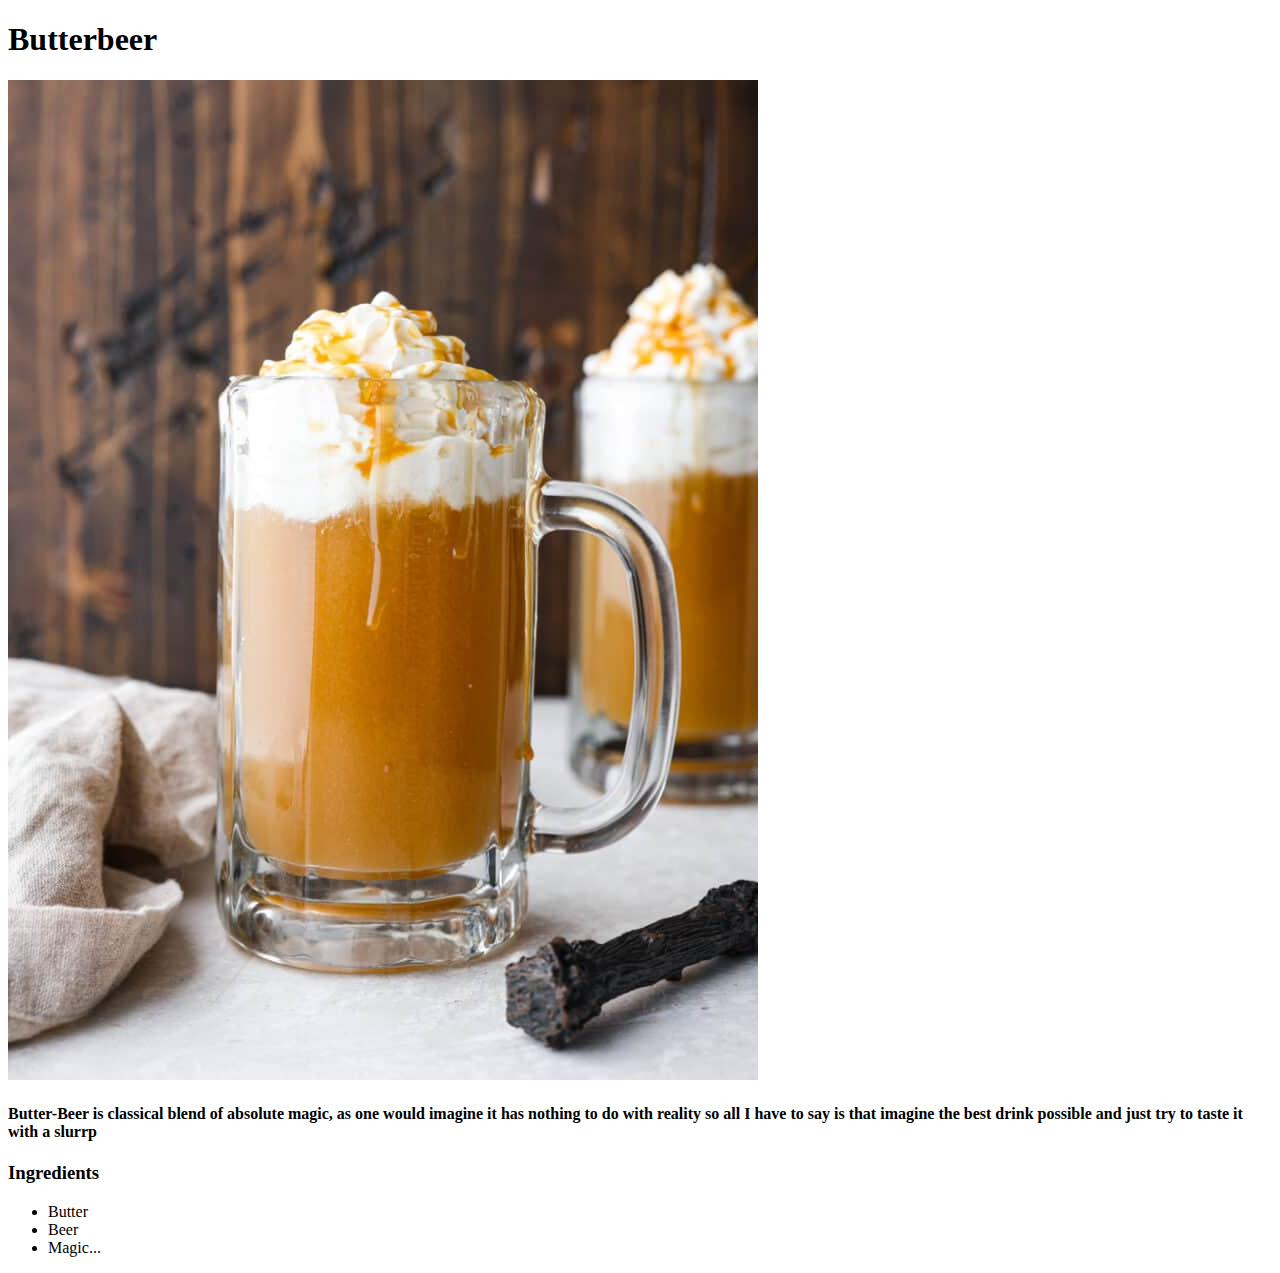
==== recipes/butterbeer.html @ a71c1697 "Initial Commit | Creating 4 html pages namely butterbeer, doracake, lasagna, tuntunmosiladoo Added b" ====
<!DOCTYPE html>
<html lang="en">
<head>
    <meta charset="UTF-8">
    <meta name="viewport" content="width=device-width, initial-scale=1.0">
    <title>Document</title>
</head>
<body>
    <h1>Butterbeer</h1>
    <img src="./butterbeer.jpg">
    <p><h4>Butter-Beer is classical blend of absolute magic,
         as one would imagine it has nothing to do with reality so all I have to say is that imagine the best drink possible and just try to taste it with a slurrp</h4>
    </p>
    <h3>Ingredients</h3>
    <ul>
        <li>Butter</li>
        <li>Beer</li>
        <li>Magic...</li>
    </ul>    
</body>
</html>
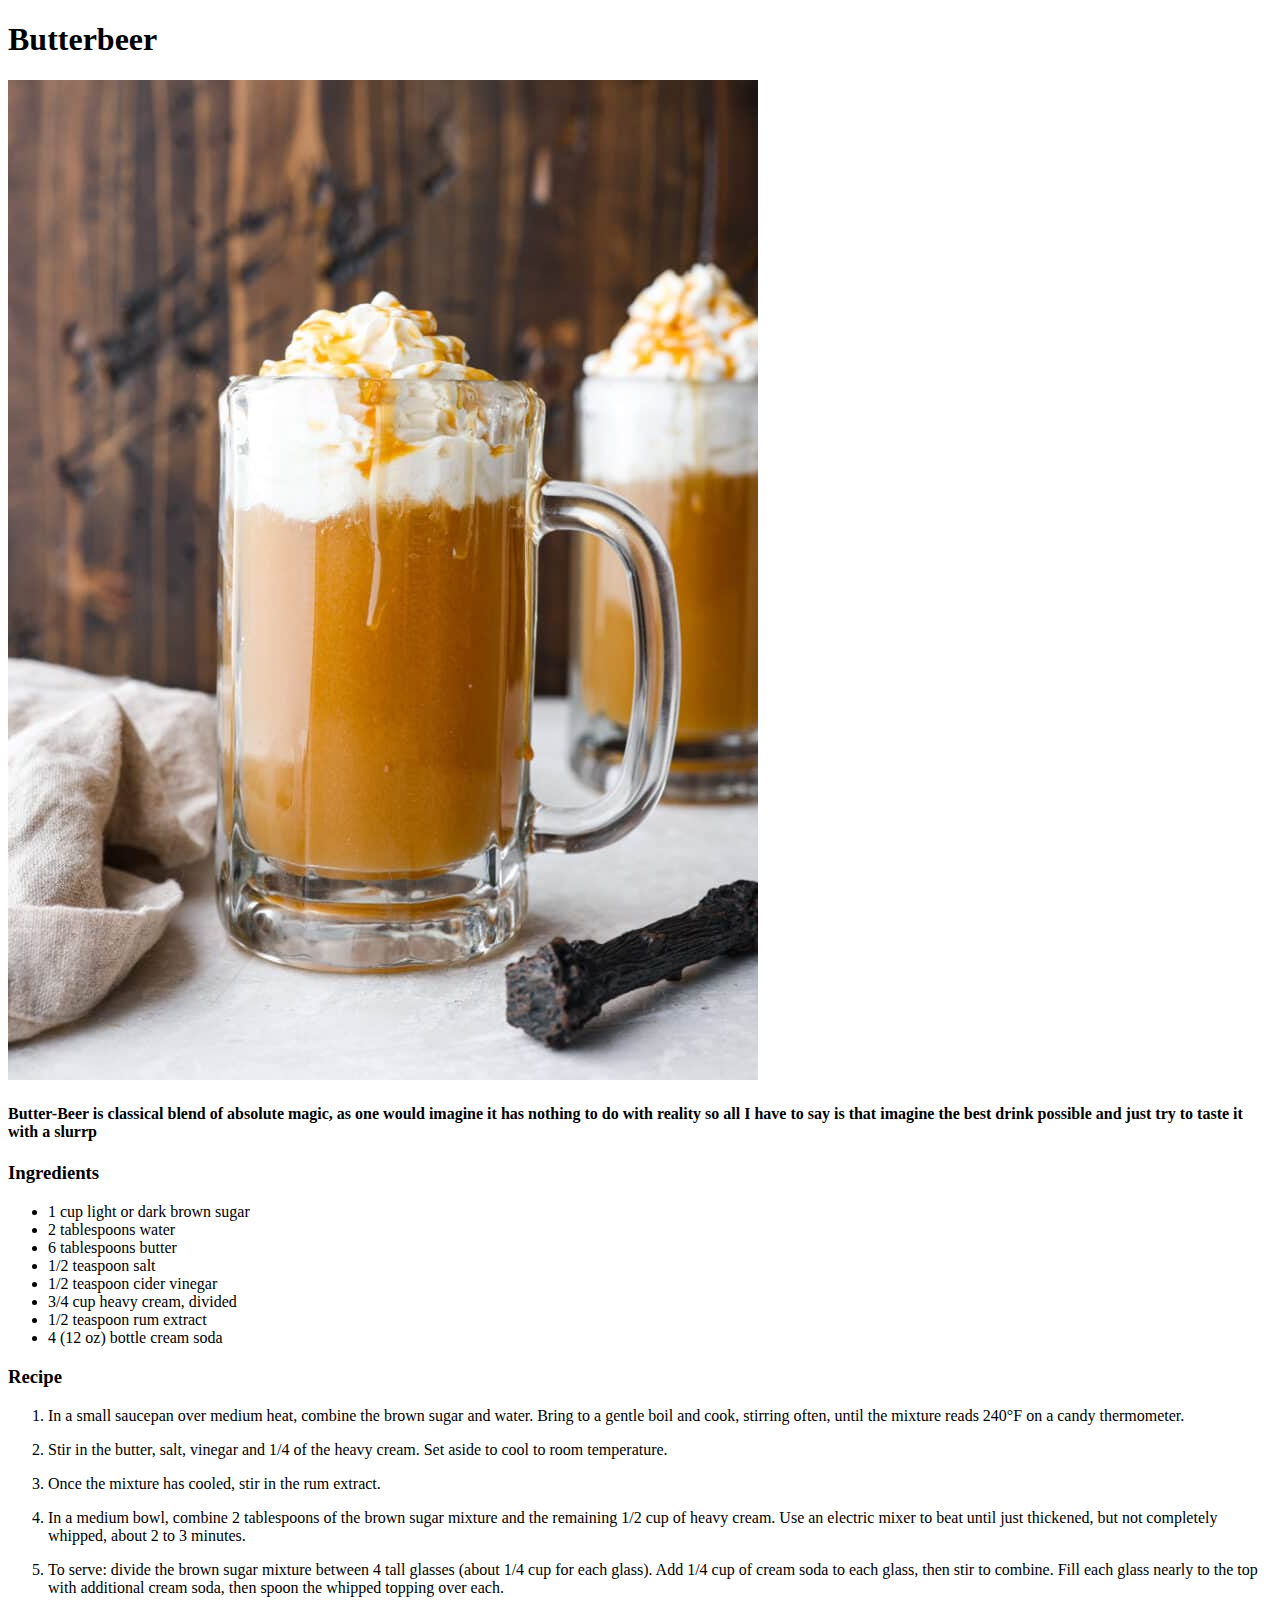
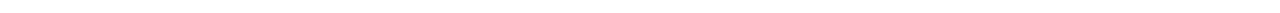
==== commit f73222fd: "Added the accurate information. Changed all the recipes and added more structure" ====
--- a/recipes/butterbeer.html
+++ b/recipes/butterbeer.html
@@ -13,9 +13,23 @@
     </p>
     <h3>Ingredients</h3>
     <ul>
-        <li>Butter</li>
-        <li>Beer</li>
-        <li>Magic...</li>
-    </ul>    
+        <li>1 cup light or dark brown sugar</li>
+        <li>2 tablespoons water</li>
+        <li>6 tablespoons butter</li>
+        <li>1/2 teaspoon salt</li>
+        <li>1/2 teaspoon cider vinegar</li>
+        <li>3/4 cup heavy cream, divided</li>
+        <li>1/2 teaspoon rum extract</li>
+        <li>4 (12 oz) bottle cream soda</li>
+    </ul>
+    <h3>Recipe</h3>
+    <ol>
+        <li>In a small saucepan over medium heat, combine the brown sugar and water. Bring to a gentle boil and cook, stirring often, until the mixture reads 240°F on a candy thermometer.</li>
+        <li><p>Stir in the butter, salt, vinegar and 1/4 of the heavy cream. Set aside to cool to room temperature.</p></li>
+        <li><p>Once the mixture has cooled, stir in the rum extract.</p></li>
+        <li><p>In a medium bowl, combine 2 tablespoons of the brown sugar mixture and the remaining 1/2 cup of heavy cream. Use an electric mixer to beat until just thickened, but not completely whipped, about 2 to 3 minutes.</p></li>
+        <li>
+            To serve: divide the brown sugar mixture between 4 tall glasses (about 1/4 cup for each glass). Add 1/4 cup of cream soda to each glass, then stir to combine. Fill each glass nearly to the top with additional cream soda, then spoon the whipped topping over each.</li>
+    </ol>
 </body>
 </html>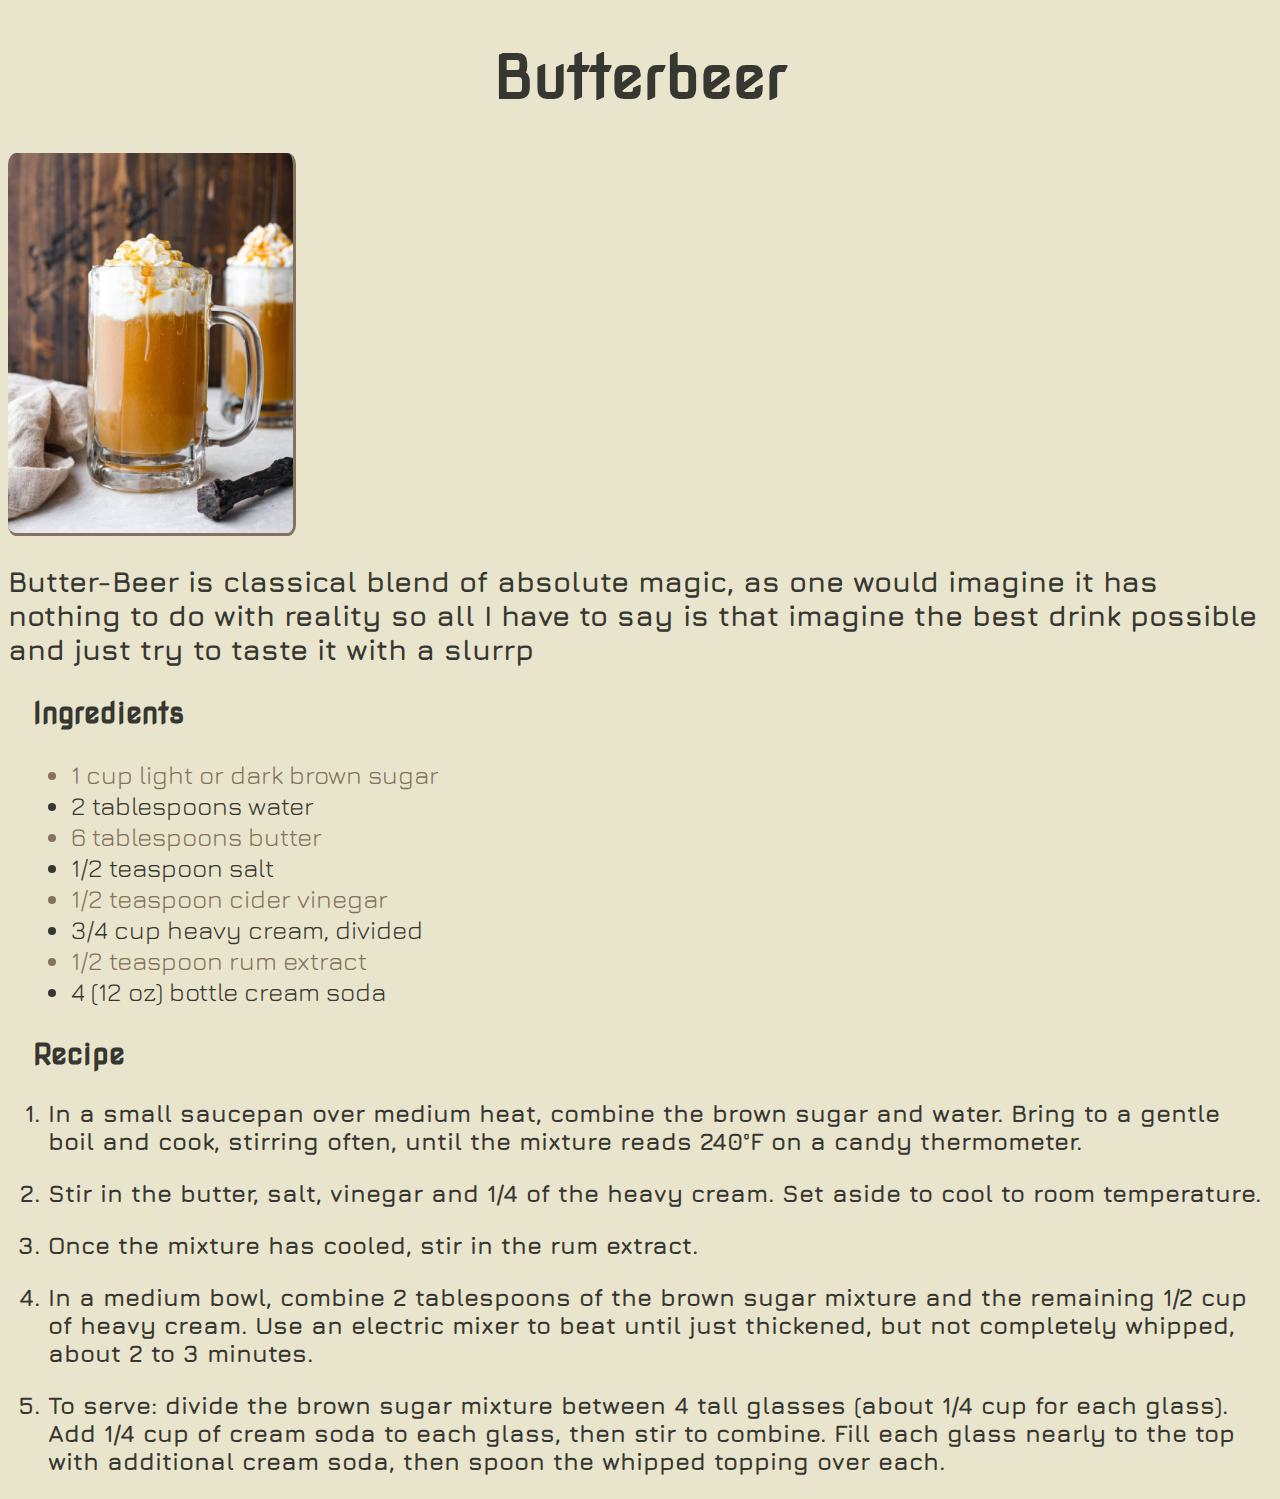
==== commit 1a684980: "Added css first interation of css, just basic attributes" ====
--- a/recipes/butterbeer.html
+++ b/recipes/butterbeer.html
@@ -3,23 +3,36 @@
 <head>
     <meta charset="UTF-8">
     <meta name="viewport" content="width=device-width, initial-scale=1.0">
-    <title>Document</title>
+    <link rel="stylesheet" href="../styles.css">
+    <link rel="stylesheet" href="https://fonts.googleapis.com/css?family=Nova Square">
+    <link rel="stylesheet" href="https://fonts.googleapis.com/css?family=Jura">
+
+
+    <title>Butter-Beer Recipe</title>
+    <style>
+        ul{
+            color: yellow;
+        }
+        ol{
+            color: aquamarine;
+        }
+    </style>
 </head>
 <body>
-    <h1>Butterbeer</h1>
-    <img src="./butterbeer.jpg">
-    <p><h4>Butter-Beer is classical blend of absolute magic,
-         as one would imagine it has nothing to do with reality so all I have to say is that imagine the best drink possible and just try to taste it with a slurrp</h4>
+    <h1 class="recipe-name">Butterbeer</h1>
+    <img src="./butterbeer.jpg" height="auto" width="200px">
+    <p><h2>Butter-Beer is classical blend of absolute magic,
+         as one would imagine it has nothing to do with reality so all I have to say is that imagine the best drink possible and just try to taste it with a slurrp</h2>
     </p>
     <h3>Ingredients</h3>
     <ul>
-        <li>1 cup light or dark brown sugar</li>
+        <li class="odd">1 cup light or dark brown sugar</li>
         <li>2 tablespoons water</li>
-        <li>6 tablespoons butter</li>
+        <li class="odd">6 tablespoons butter</li>
         <li>1/2 teaspoon salt</li>
-        <li>1/2 teaspoon cider vinegar</li>
+        <li class="odd">1/2 teaspoon cider vinegar</li>
         <li>3/4 cup heavy cream, divided</li>
-        <li>1/2 teaspoon rum extract</li>
+        <li class="odd">1/2 teaspoon rum extract</li>
         <li>4 (12 oz) bottle cream soda</li>
     </ul>
     <h3>Recipe</h3>
--- a/styles.css
+++ b/styles.css
@@ -0,0 +1,58 @@
+body {
+    color:#373731;
+    background-color: #e9e5cc;
+}
+ul{
+    color: #373731;
+    font-family:Jura, DejaVu Sans, sans-serif;
+    font-size: 1.6em;
+    padding-left: 5%;
+}
+.odd{
+    color:#84725e;
+}
+.recipe-name{
+    font-family: "Nova Square", sans-serif;
+    font-size: 60px;
+    text-align: center;
+}
+.index-head{
+    font-size: 4em;
+    font-family: "Averia Sans Libre", sans-serif;
+    text-align: center;
+    
+}
+li{
+    color: #373731;
+}
+ul > li > a{
+    color: #373731;
+}
+h2{
+    font-family: "Jura", sans-serif;
+    font-size: 1.8em;
+}
+h3{
+    font-family: "Nova Square", sans-serif;
+    font-size: 1.8em;
+    padding-left: 2%;
+}
+img{
+    border-radius: 3%;
+    border-color: #92946f;
+    border-width: 1em;
+    background-color: #373731;
+    height: 380px;
+    width: auto;
+    border: solid;
+    border-color: #84725e;
+    border-width: 3px;
+    border-left: 1px;
+    border-top: 1px;
+
+}
+ol{
+    font-family: "Jura", sans-serif;
+    font-size: 1.5em;
+    font-weight: bold;
+}